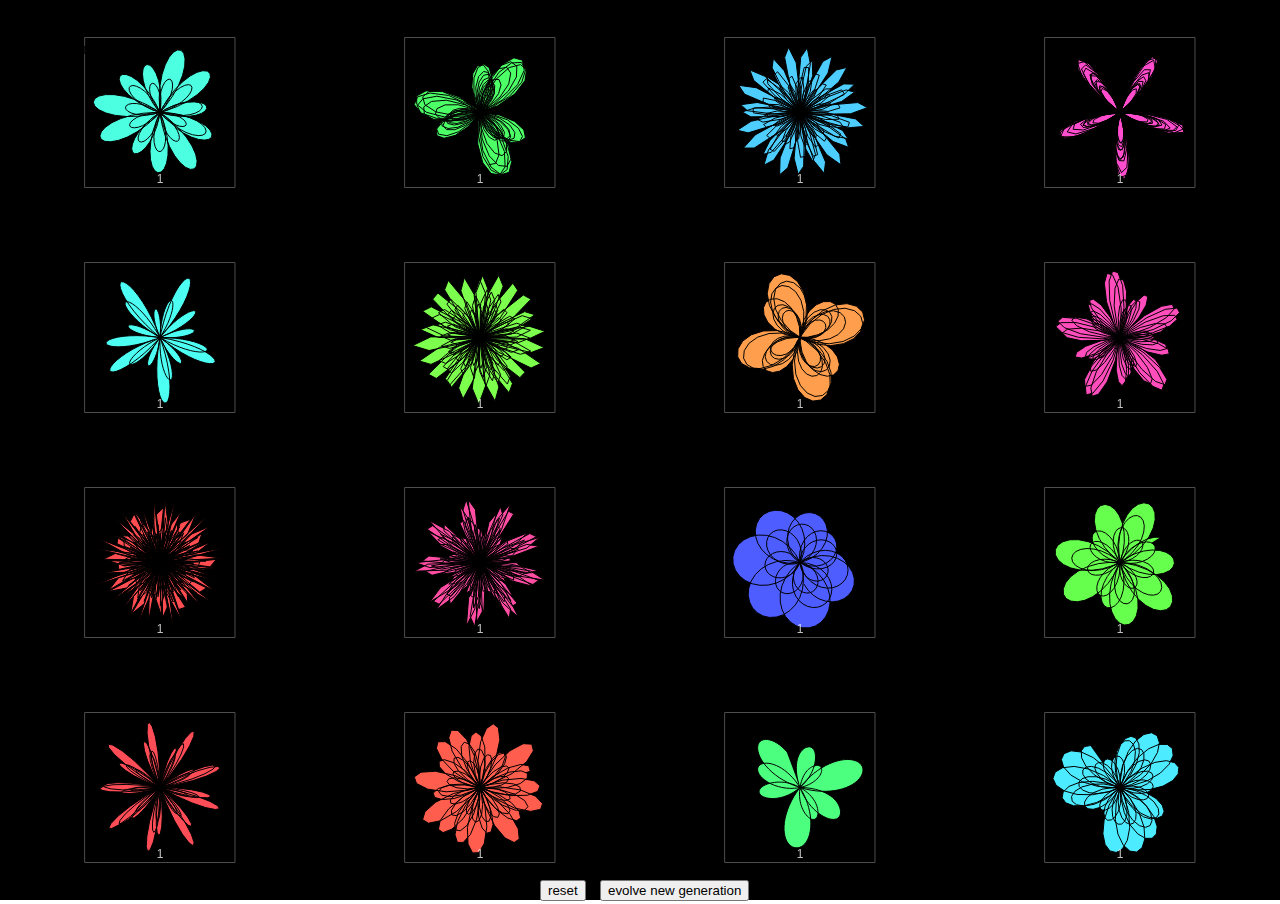
==== index.html @ 44f58813 "flowers first draft" ====
<!DOCTYPE html><html><head>
    <script src="p5.min.js"></script>
    <link rel="stylesheet" type="text/css" href="style.css">
  </head>
  <body>
    <script src="dna.js"></script>
    <script src="rectangle.js"></script>
    <script src="face.js"></script>
    <script src="population.js"></script>
    <script src="sketch.js"></script>
    <!-- <button id = "reset-button" type="button">Reset</button> -->

</body></html>
---- style.css ----
html, body {
  margin: 0;
  padding: 0;
}
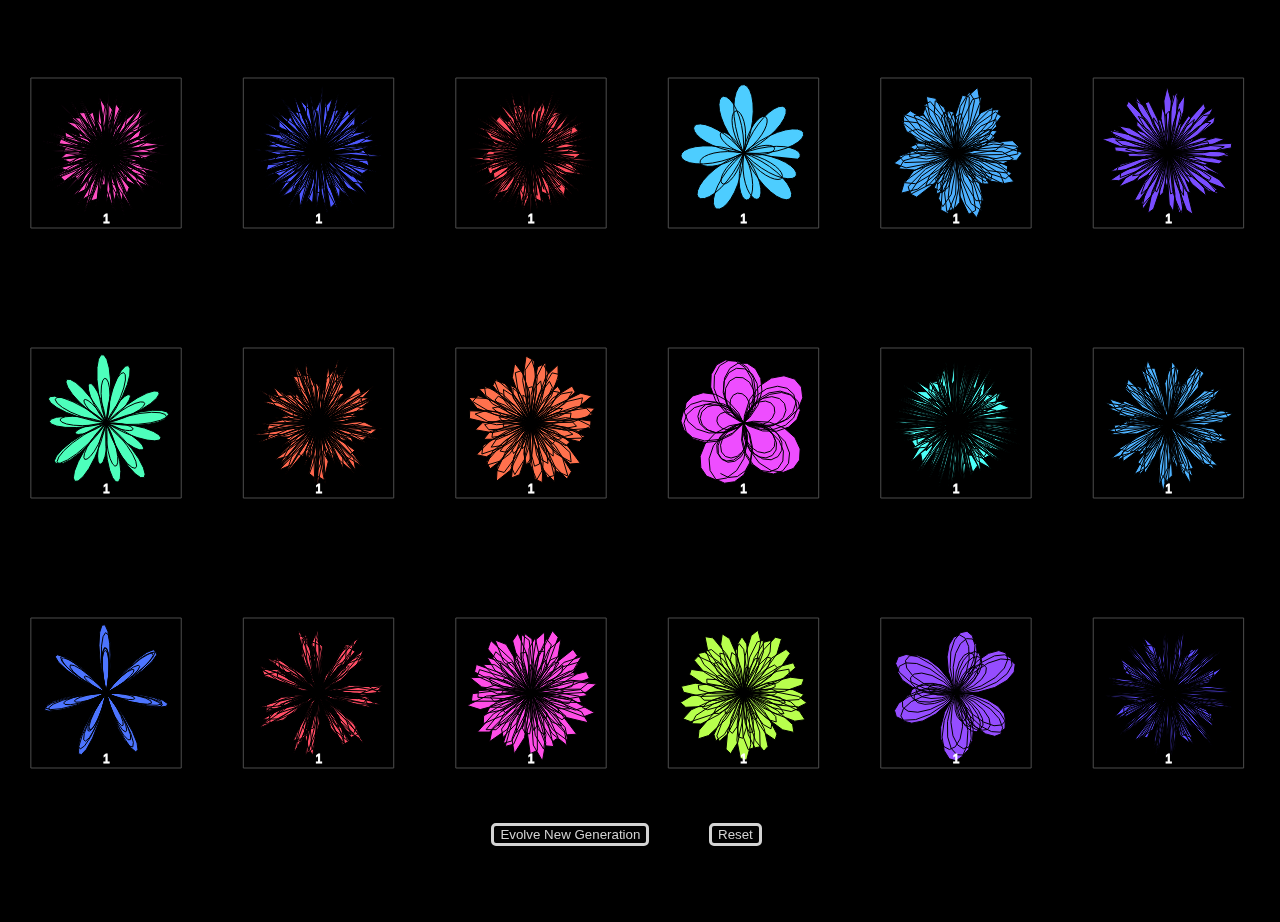
==== commit 4fcf55c0: "adding home page and tweaks in garden" ====
--- a/index.html
+++ b/index.html
@@ -3,11 +3,13 @@
     <link rel="stylesheet" type="text/css" href="style.css">
   </head>
   <body>
+    <div class = "option-row">
+    <button type = "button" id = "reset-button">Reset</button>
+    <button type = "button" id = "evolve-button">Evolve New Generation</button>
+  </div>
     <script src="dna.js"></script>
     <script src="rectangle.js"></script>
     <script src="face.js"></script>
     <script src="population.js"></script>
     <script src="sketch.js"></script>
-    <!-- <button id = "reset-button" type="button">Reset</button> -->
-
 </body></html>--- a/style.css
+++ b/style.css
@@ -1,4 +1,108 @@
 html, body {
   margin: 0;
   padding: 0;
+  color: white; 
+  background-color: black;
 }
+
+h1{
+  text-transform: uppercase;
+  font-family: 'Poppins', sans-serif; 
+}
+p{
+  padding: 20px;
+  font-size: 18px; 
+  font-family: 'Verdana', sans-serif
+}
+
+.button {
+  width: 181px;
+  height: 50px;
+  margin: 10px; 
+  font-size: 12px;
+  text-transform: uppercase;
+  letter-spacing: 1.5px;
+  font-weight: 500;
+  color: #000;
+  background-color: #fff;
+  border: none;
+  border-radius: 20px;
+  box-shadow: 0px 8px 15px rgba(0, 0, 0, 0.1);
+  transition: all 0.3s ease 0s;
+  cursor: pointer;
+  outline: none;
+  /* display: flex; */
+  align-items: center;
+  justify-content: center;
+}
+
+.button:hover {
+	background-color: #2EE59D;
+	box-shadow: 0px 15px 20px rgba(46, 229, 157, 0.4);
+	color: #fffaf0;
+	transform: translateY(-7px);
+  }
+
+.text-data{
+  font-size: 12px;
+  text-transform: uppercase;
+  letter-spacing: 1.5px;
+  font-weight: 500;
+  color: #000;
+}
+
+#page-wrap{
+  width: 800px;
+  /* margin: 0 auto; */
+  margin-top: -120px;
+  margin-left: -400px;
+  text-align: center;
+  position: absolute;
+  top: 50%;
+  left: 50%;
+}
+
+.option-row{
+  display: inline flex; 
+}
+
+#reset-button{
+  position: absolute;
+  /* left: 620px; */
+  /* top: 699px; */
+  left: 55%;
+  bottom: 5.5%;
+  margin: 5px;
+  /* background-color: #00d7c3; */
+  background-color:transparent;
+  border: 3px solid #D3D3D3;
+  border-radius: 5px;
+  -webkit-transition: all .15s ease-in-out;
+  transition: all .15s ease-in-out;
+  /* color: black;  */
+  color: #D3D3D3;
+}
+
+#reset-button:hover {
+  box-shadow: 0 0 10px 0 #D3D3D3 inset, 0 0 20px 2px #D3D3D3;
+  border: 3px solid #D3D3D3;
+}
+
+
+#evolve-button{
+  position: absolute;
+  left: 38%; 
+  bottom: 5.5%;
+  margin: 5px;
+  background-color: transparent;
+  border: 3px solid #D3D3D3;
+  border-radius: 5px; 
+  -webkit-transition: all .15s ease-in-out;
+  transition: all .15s ease-in-out;
+  color:#D3D3D3; 
+}
+
+#evolve-button:hover {
+  box-shadow: 0 0 10px 0 #D3D3D3 inset, 0 0 20px 2px #D3D3D3;
+  border: 3px solid #D3D3D3;
+  }
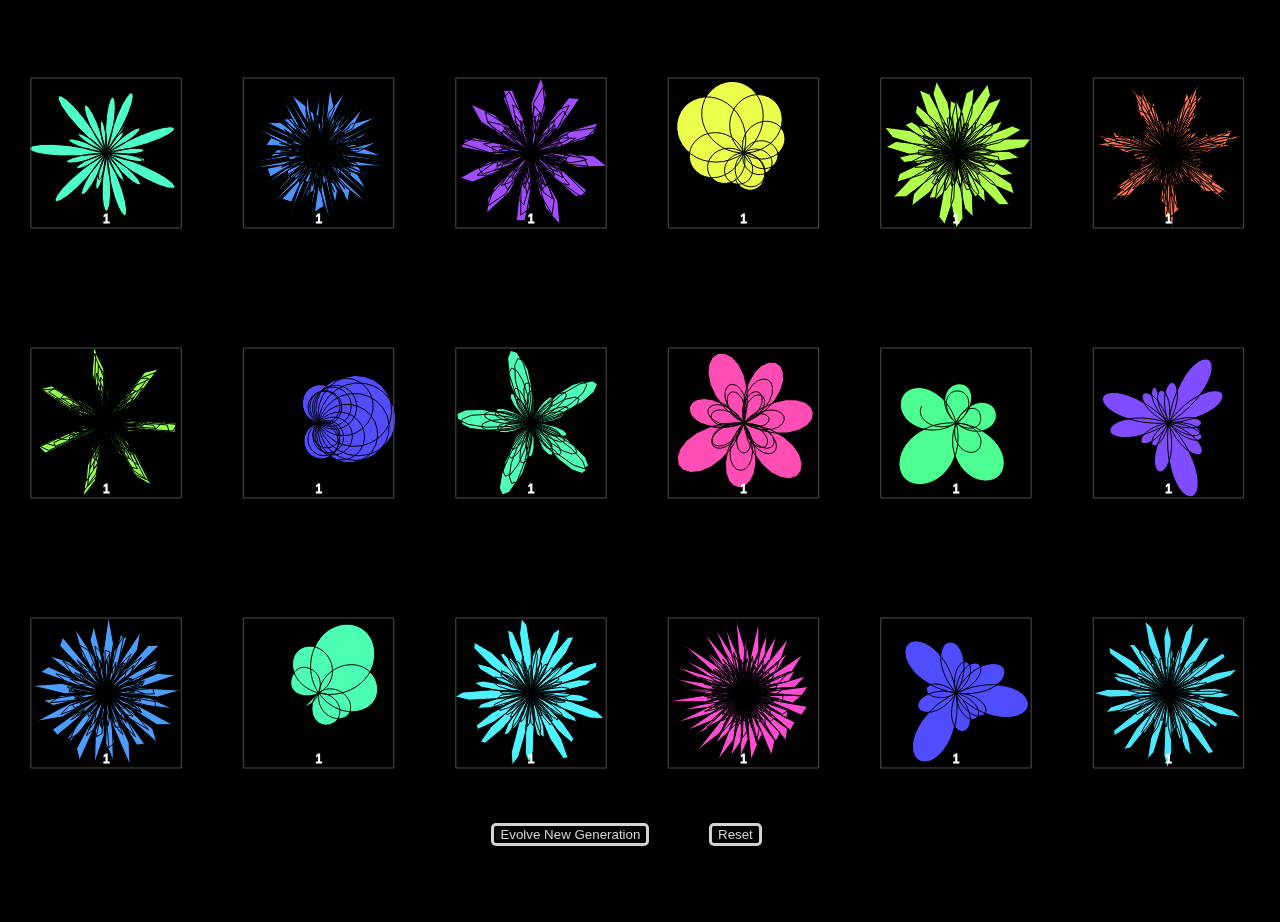
==== commit a90aa3aa: "readme" ====
--- a/index.html
+++ b/index.html
@@ -9,7 +9,7 @@
   </div>
     <script src="dna.js"></script>
     <script src="rectangle.js"></script>
-    <script src="face.js"></script>
+    <script src="flower.js"></script>
     <script src="population.js"></script>
     <script src="sketch.js"></script>
 </body></html>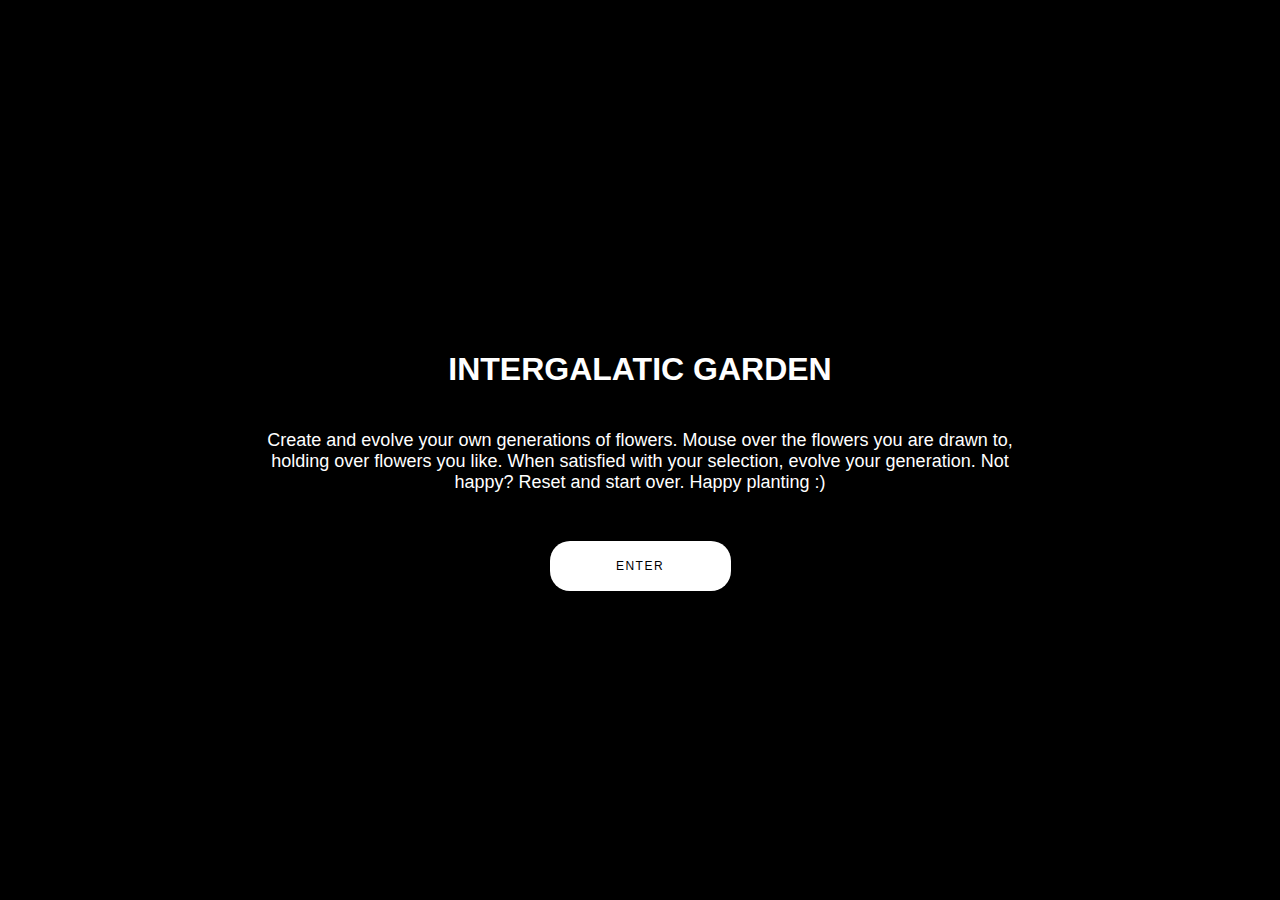
==== commit b3622f96: "new starting page" ====
--- a/index.html
+++ b/index.html
@@ -1,15 +1,20 @@
-<!DOCTYPE html><html><head>
-    <script src="p5.min.js"></script>
+<!DOCTYPE html>
+<html lang="en">
+<head>
+    <meta charset="UTF-8">
+    <meta name="viewport" content="width=device-width, initial-scale=1.0">
+    <meta http-equiv="X-UA-Compatible" content="ie=edge">
+    <title>Main</title>
     <link rel="stylesheet" type="text/css" href="style.css">
-  </head>
-  <body>
-    <div class = "option-row">
-    <button type = "button" id = "reset-button">Reset</button>
-    <button type = "button" id = "evolve-button">Evolve New Generation</button>
-  </div>
-    <script src="dna.js"></script>
-    <script src="rectangle.js"></script>
-    <script src="flower.js"></script>
-    <script src="population.js"></script>
-    <script src="sketch.js"></script>
-</body></html>+</head>
+<body>
+<div id = "page-wrap">
+    <h1>Intergalatic Garden </h1>
+    <p>Create and evolve your own generations of flowers. Mouse over the flowers you are drawn to, holding over flowers you like. When satisfied with your selection, evolve your generation. Not happy? Reset and start over. Happy planting :) 
+    </p>
+    <button class="button" type = "button" id ="Submit-button" onclick = "window.location.href = 'flowers.html';">
+        <div class = "text-data">Enter</div> 
+    </button>
+</div>
+</body>
+</html>